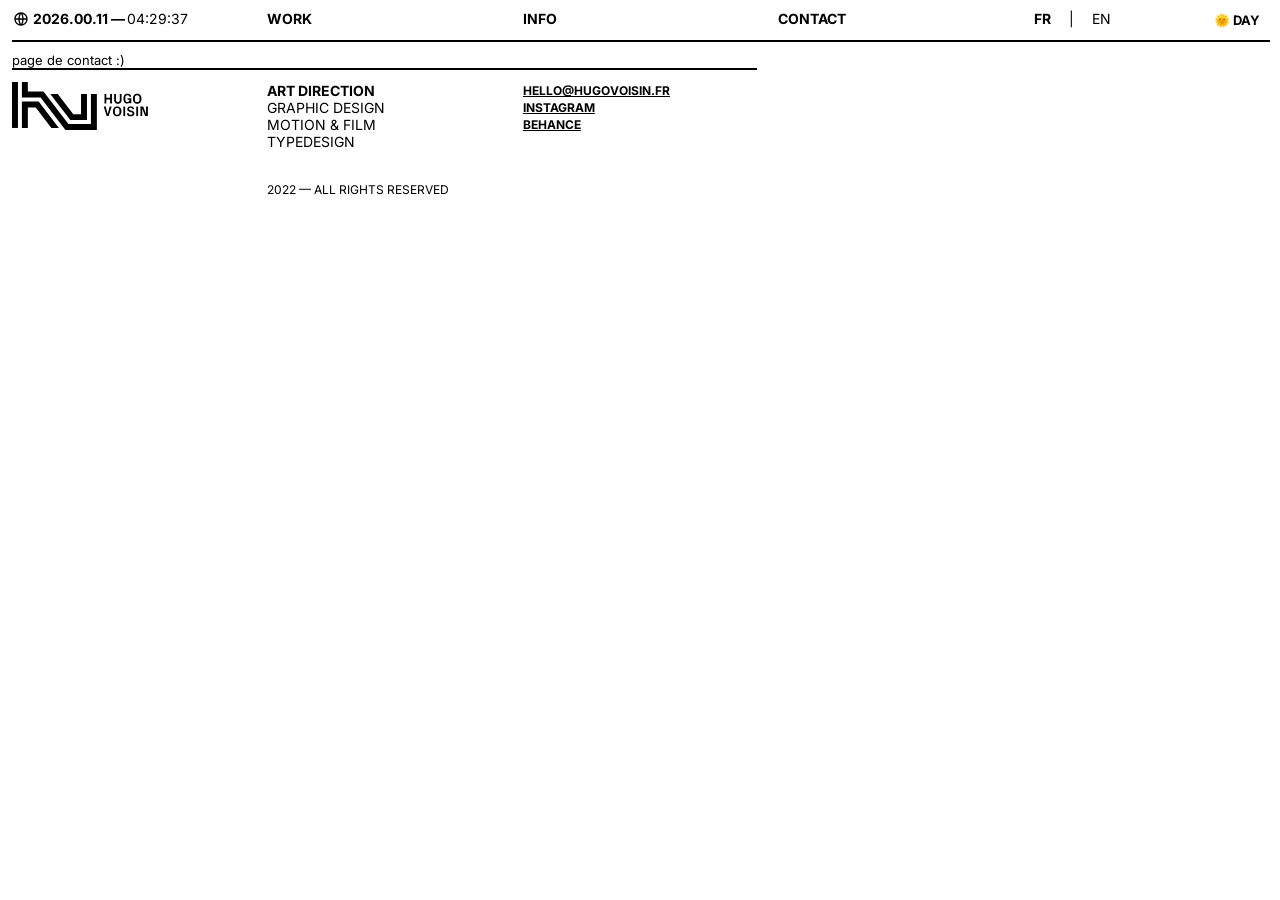
==== contact.html @ b1f233b9 "top" ====
<!DOCTYPE html>
<html>
  <head>
    <meta charset="utf-8">
    <title>Hugo Voisin</title>
    <link rel="stylesheet" href="./style.css">
    <link rel="icon" type="image/x-icon" href="/Users/Hugo/Documents/BRASSART/DG2 /W3 Banana design/favicon.ico"/>

    <script src="./js/sparkles.js"></script>
  </head>
  <body>
    <span id="theme-toggle" class="theme-toggle"></span>
    <div class="container_full">
      <!-- Nav Bar -->
      <div class="nav_grid_container_full">
        <div class="nav_clock_item">
          <div class="nav_clock_item" id="nav_clock_world"><a href="index_v3.html"><svg xmlns="http://www.w3.org/2000/svg" viewBox="0 0 24 24" width="16" height="16"><path fill="none" d="M0 0h24v24H0z"/><path d="M12 22C6.477 22 2 17.523 2 12S6.477 2 12 2s10 4.477 10 10-4.477 10-10 10zm-2.29-2.333A17.9 17.9 0 0 1 8.027 13H4.062a8.008 8.008 0 0 0 5.648 6.667zM10.03 13c.151 2.439.848 4.73 1.97 6.752A15.905 15.905 0 0 0 13.97 13h-3.94zm9.908 0h-3.965a17.9 17.9 0 0 1-1.683 6.667A8.008 8.008 0 0 0 19.938 13zM4.062 11h3.965A17.9 17.9 0 0 1 9.71 4.333 8.008 8.008 0 0 0 4.062 11zm5.969 0h3.938A15.905 15.905 0 0 0 12 4.248 15.905 15.905 0 0 0 10.03 11zm4.259-6.667A17.9 17.9 0 0 1 15.973 11h3.965a8.008 8.008 0 0 0-5.648-6.667z" fill="#fff000)"/></svg></a></div>
          <div id="nav_clock_date" class="nav_clock" onload="showDate()"></div>
          <div id="nav_clock_time" onload="showTime()"></div>
        </div>
        <div class="nav_item"><a href="index.html">Work</a></div>
        <div class="nav_item"><a href="info.html">Info</a></div>
        <div class="nav_item"><a href="contact.html">Contact</a></div>

        <div class="nav_last_item">
            <div class="language_selection">
            <p class="language_item_fr selected_nav">FR</p>
            <p class="language_item_l">|</p>
            <p class="language_item_en not_selected_nav">EN</p>
          </div>

        </div>
      </div>
      <hr class="separator">

      <!-- Menu -->
      <div class="menu_container">
        
          <p>page de contact :)</p>

      </div>

    <!-- footer -->
    <footer>
      <div class="footer_separator">
        <hr class="separator_bottom">
      </div>

      <div class="footer_container">
        <div class="col_1">
          <svg class="monogram" alt="Monogramme Hugo Voisin"  version="1.1" id="Calque_1" xmlns="http://www.w3.org/2000/svg" xmlns:xlink="http://www.w3.org/1999/xlink" x="0px" y="0px"
	 viewBox="0 0 346 121.2" style="enable-background:new 0 0 346 121.2;" xml:space="preserve">
<g>
	<rect x="0" y="0" width="15" height="116"/>
	<polygon points="25,49.2 25,116 40,116 40,64.2 59.9,64.2 99.5,116 118.4,116 67.3,49.2 	"/>
	<polygon points="189.3,96.2 189.3,30.1 174.3,30.1 174.3,81.2 154.7,81.2 115.6,30.1 96.7,30.1 147.3,96.2 	"/>
</g>
<polygon points="199.3,30.1 199.3,106.2 142.4,106.2 79.6,24.2 40,24.2 40,0 25,0 25,39.2 72.2,39.2 135,121.2 214.3,121.2 
	214.3,30.1 "/>
<g>
	<path d="M233.6,54.1v-24h4.6V40h9.6v-9.9h4.6v24h-4.6V43.9h-9.6v10.3H233.6z"/>
	<path d="M258,45.6V30.1h4.6v15.6c0,1.5,0.4,2.8,1.2,3.7c0.8,0.9,2,1.3,3.6,1.3c1.6,0,2.8-0.4,3.6-1.3c0.8-0.9,1.2-2.1,1.2-3.7V30.1
		h4.5v15.5c0,1.4-0.2,2.6-0.7,3.8s-1.1,2.1-1.9,2.9c-0.8,0.8-1.8,1.4-2.9,1.8c-1.1,0.4-2.5,0.6-3.9,0.6c-1.5,0-2.8-0.2-3.9-0.6
		c-1.1-0.4-2.1-1-2.9-1.8c-0.8-0.8-1.4-1.7-1.9-2.8C258.2,48.3,258,47,258,45.6z"/>
	<path d="M281.4,42.2c0-1.9,0.2-3.6,0.6-5.2c0.4-1.6,1.1-2.9,1.9-4c0.9-1.1,2-1.9,3.3-2.5c1.3-0.6,2.9-0.9,4.7-0.9
		c1.3,0,2.4,0.2,3.5,0.5s2,0.9,2.8,1.5c0.8,0.7,1.4,1.5,1.9,2.4c0.5,1,0.8,2,0.8,3.2h-4.6c-0.3-2.5-1.9-3.8-4.8-3.8
		c-1.5,0-2.8,0.4-3.8,1.3c-1,0.9-1.4,2.1-1.4,3.6v7.3c0,0.7,0.1,1.4,0.4,2c0.3,0.6,0.6,1.1,1.1,1.6c0.5,0.4,1,0.8,1.7,1
		c0.6,0.2,1.3,0.4,2.1,0.4c1.5,0,2.8-0.4,3.7-1.2c0.9-0.8,1.4-2,1.4-3.7v-1h-4.9v-3.9h9.5v13.1H297l-0.1-2.2
		c-1.2,1.8-3.1,2.7-5.8,2.7c-1.6,0-3-0.3-4.3-0.9c-1.2-0.6-2.2-1.5-3.1-2.6c-0.8-1.1-1.4-2.4-1.8-3.9
		C281.6,45.7,281.4,44,281.4,42.2z"/>
	<path d="M305.5,42.2c0-4.1,0.9-7.2,2.8-9.3c1.9-2.1,4.5-3.2,7.9-3.2c3.4,0,6,1.1,7.9,3.2s2.8,5.2,2.8,9.3c0,4.1-0.9,7.2-2.8,9.3
		c-1.9,2.1-4.5,3.2-7.9,3.2c-3.4,0-6-1.1-7.9-3.2C306.4,49.4,305.5,46.3,305.5,42.2z M310.4,45.9c0,0.8,0.2,1.5,0.5,2.1
		c0.3,0.6,0.7,1.1,1.2,1.6c0.5,0.4,1.1,0.7,1.8,0.9c0.7,0.2,1.4,0.3,2.2,0.3s1.6-0.1,2.2-0.3c0.7-0.2,1.3-0.5,1.8-0.9
		c0.5-0.4,0.9-0.9,1.2-1.6s0.5-1.3,0.5-2.1v-7.4c0-0.8-0.2-1.5-0.5-2.1c-0.3-0.6-0.7-1.1-1.2-1.6c-0.5-0.4-1.1-0.7-1.8-1
		c-0.7-0.2-1.4-0.3-2.2-0.3s-1.6,0.1-2.2,0.3c-0.7,0.2-1.3,0.5-1.8,1c-0.5,0.4-0.9,0.9-1.2,1.6c-0.3,0.6-0.5,1.3-0.5,2.1V45.9z"/>
</g>
<path d="M231.6,62.1h4.9l5.1,18.7h0.1l5-18.7h5l-7.6,24h-5.1L231.6,62.1z"/>
<path d="M254.9,74.1c0-4.1,0.9-7.2,2.8-9.3c1.9-2.1,4.5-3.2,7.9-3.2c3.4,0,6,1.1,7.9,3.2c1.9,2.1,2.8,5.2,2.8,9.3
	c0,4.1-0.9,7.2-2.8,9.3s-4.5,3.2-7.9,3.2c-3.4,0-6-1.1-7.9-3.2C255.8,81.3,254.9,78.2,254.9,74.1z M259.8,77.8
	c0,0.8,0.2,1.5,0.5,2.1c0.3,0.6,0.7,1.1,1.2,1.6c0.5,0.4,1.1,0.7,1.8,0.9c0.7,0.2,1.4,0.3,2.2,0.3c0.8,0,1.6-0.1,2.2-0.3
	c0.7-0.2,1.3-0.5,1.8-0.9c0.5-0.4,0.9-0.9,1.2-1.6c0.3-0.6,0.5-1.3,0.5-2.1v-7.4c0-0.8-0.2-1.5-0.5-2.1c-0.3-0.6-0.7-1.1-1.2-1.6
	c-0.5-0.4-1.1-0.7-1.8-1c-0.7-0.2-1.4-0.3-2.2-0.3c-0.8,0-1.6,0.1-2.2,0.3c-0.7,0.2-1.3,0.5-1.8,1c-0.5,0.4-0.9,0.9-1.2,1.6
	c-0.3,0.6-0.5,1.3-0.5,2.1V77.8z"/>
<path d="M281.2,86.1v-24h4.6v24H281.2z"/>
<path d="M290.2,78.9h4.6c0.2,1.4,0.7,2.4,1.6,3c0.9,0.6,2.1,0.9,3.5,0.9c1.3,0,2.5-0.3,3.4-0.8c0.9-0.6,1.4-1.4,1.4-2.4
	c0-0.9-0.3-1.5-0.8-2c-0.5-0.5-1.3-0.9-2.4-1.2l-4.7-1.2c-2-0.5-3.4-1.4-4.4-2.5c-1-1.2-1.4-2.6-1.4-4.4c0-1,0.2-1.9,0.6-2.7
	c0.4-0.8,1-1.5,1.7-2.1s1.7-1,2.7-1.4c1.1-0.3,2.3-0.5,3.6-0.5c1.2,0,2.4,0.1,3.4,0.4c1.1,0.3,2,0.7,2.7,1.3
	c0.8,0.6,1.4,1.3,1.9,2.3c0.5,0.9,0.8,2,0.9,3.2h-4.6c-0.1-0.7-0.2-1.2-0.5-1.7c-0.3-0.4-0.6-0.8-1-1.1c-0.4-0.3-0.9-0.5-1.4-0.6
	c-0.5-0.1-1-0.2-1.6-0.2c-1.3,0-2.3,0.3-3,0.8c-0.7,0.5-1.1,1.2-1.1,2.1c0,0.9,0.3,1.6,0.9,2.1c0.6,0.5,1.4,0.9,2.6,1.2l4.1,1.1
	c2,0.5,3.6,1.4,4.6,2.5c1,1.1,1.6,2.6,1.6,4.6c0,1.1-0.2,2.1-0.7,3c-0.4,0.9-1.1,1.6-1.9,2.2c-0.8,0.6-1.8,1.1-2.9,1.4
	c-1.1,0.3-2.4,0.5-3.8,0.5c-1.3,0-2.6-0.1-3.7-0.4c-1.1-0.3-2.1-0.7-3-1.3c-0.9-0.6-1.6-1.4-2.1-2.4
	C290.6,81.5,290.3,80.3,290.2,78.9z"/>
<path d="M313.8,86.1v-24h4.6v24H313.8z"/>
<path d="M324.4,86.1v-24h6.8l7.2,18.3h0.1V62.1h4.6v24h-6.9L329,67.8h-0.1v18.3H324.4z"/>
          </svg>
        </div>
        <div class="col_2">
          <div class="comptence">
            <h2>Art Direction</h2>
            <p>Graphic design</p>
            <p>Motion & Film</p>
            <p>TypeDesign</p>
          </div>
          <div class="legal">
            <p>2022 — All rights reserved</p>
          </div>

        </div>

        <div class="col_3 contact">
          <a href="mailto:hello@hugovoisin.fr"><p>hello@hugovoisin.fr</p></a>
          <a href="https://www.instagram.com/hugo.fontface"><p>instagram</p></a>
          <a href="https://www.behance.com/hugovoisin"><p>behance</p></a>
          <!-- other links -->
          <!-- 
            <a href=""><p>Linkdin</p></a>
            <a href=""><p>Dribble</p></a>
          -->
        </div>
      </div>
    </footer>

    </div>
    <script type="text/javascript">
      function showTime(){
      var date = new Date();
      var h = date.getHours(); // 0 - 23
      var m = date.getMinutes(); // 0 - 59
      var s = date.getSeconds(); // 0 - 5

      h = (h < 10) ? "0" + h : h;
      m = (m < 10) ? "0" + m : m;
      s = (s < 10) ? "0" + s : s;
      
      var time = h + ":" + m + ":" + s ;
      document.getElementById("nav_clock_time").innerText = time;
      document.getElementById("nav_clock_time").textContent = time;
      
      setTimeout(showTime, 1000);
      
    }

    showTime();

    function showDate(){
      var date = new Date();
      var y = date.getFullYear(); // 2022 - XXXX
      var mth = date.getMonth(); // 1 - 12
      var d = date.getDay(); // 1 - 31

      mth = (mth < 10) ? "0" + mth : mth;
      d = (d < 10) ? "0" + d : d;
      
      var time = y + "." + d + "." + mth + " — ";
      document.getElementById("nav_clock_date").innerText = time;
      document.getElementById("nav_clock_date").textContent = time;
      
      setTimeout(showDate, 1000);
      
    }

    showDate();
    </script>

    <script type="text/javascript">
    function toggleTheme() {
      const htmlTag = document.getElementsByTagName('html')[0]
      if (htmlTag.hasAttribute('data-theme')) {
        htmlTag.removeAttribute('data-theme')
        return
      }

      htmlTag.setAttribute('data-theme', 'dark')
    }

    document
      .getElementById('theme-toggle')
      .addEventListener('click', toggleTheme)
    </script>

  </body>
</html>
---- style.css ----
@import url('https://fonts.googleapis.com/css2?family=Inter:wght@400;700&display=swap');

@keyframes slideInFromLeft {
  0% {
    transform: translateX(-200%);
    filter: blur(3px);
  }
  100% {
    transform: translateX(0);
    filter: blur(0);
  }
}

:root {
  --background-color: #fff;
  --text-color: #000;
  --color-hover: #ff0000;
  --placeholder: #C4C4C4;
  --global-theme-toggle-content: '🌞 DAY';
  --column_gap: 1.667vw;
}

html[data-theme='dark'] {
  --background-color: #000;
  --text-color: #fff;
  --color-hover: #ff0000;
  --placeholder: #333333;
  --global-theme-toggle-content: '🌝 NIGHT';
}

html {
  font-family: 'Inter', sans-serif;
  font-weight: normal;
  font-size : small;
  box-sizing: border-box;
  color: var(--text-color);
  background: var(--background-color);
  /* transition: 3s ease, color 1s ease; */
}

body,ul,p,h1,h2,h3,h4,h5,em,li,a, hr, footer {
  margin: 0;
  padding: 0;
  list-style: none;
  font-size: inherit;
  text-decoration: none;
  color: inherit;
}

.container_full {
  margin: 0 12px 0 12px;
}

.nav_grid_container_full {
  display: grid;
  grid-template-columns: repeat(5, 1fr);
  margin: 10px 0 10px 0;
  text-transform: uppercase;
  font-size: 14px;
  column-gap: var(--column_gap);
}

.nav_item {
  font-weight: bold;
}

.nav_item a:hover {
  font-style: italic;
  color: var(--color-hover);
  cursor: pointer;
}


.nav_last_item {
  width: 6vw;
}

.language_selection {
  display: flex;
  justify-content: space-between;
}

.language_item_fr {
  flex: auto;
}

.language_iteml {
  flex: auto;
  text-align: center;
}

.language_item_en {
  flex: auto;
  text-align: end;
}

.selected_nav {
  font-weight: bold;
}

.not_selected_nav {
  font-weight: normal;
}

.separator {
width: 100%;
border: 1px solid var(--text-color);
}

.menu_container {
  flex: auto;
  flex-direction: row;
  margin-top: 10px;
}

.menu_element {
  display: flex;
  text-transform: uppercase;
  animation: 3s cubic-bezier(0.075, 0.82, 0.165, 1) 0s 1 slideInFromLeft;
}

.row_menu {
  margin-bottom: 12px;
  display: grid;
  grid-template-columns: repeat(10, 1fr);
  color: var(--text-color);
  column-gap: var(--column_gap);
}

.menu_element h1 {
  font-family: 'Times New Roman', Times, serif;
  font-style: italic;
  font-weight: normal;
  font-size: 4vw;
  line-height: 3vw;
  margin-right: 0.5vw;
}

.menu_element:hover {
  color: var(--color-hover);
}

.menu_element p {
  font-size: 0.9vw;
  line-height: 0.9vw;
  font-weight: normal;
}

.menu_title_item{
  flex: none;
}

.menu_img { 
  width: 7vw ;
  height: 9.8vw;
  background-color: var(--placeholder);
  margin-right: 1.2vw;
  box-sizing: border-box;
  background-size: 15vw;
  background-position: right;
  transition: width 0.8s ease;
  flex: none;
}

.menu_img:hover{
  width: 15vw;
  transition:width 1s ease;
}

/* GRID BACKGROUND */
.el_1 .menu_img {
  background-image: url(./img/jaguar_cover.png);
}

.el_2 .menu_img {
  background-image: url(./img/era_cover.png);
  background-position: 77%;
}

.el_3 .menu_img {
  background-image: url(./img/maya_cover.png);
}

.el_4 .menu_img {
  background-image: url(./img/poster_typo_cover.png);
  background-position: 65%;
  background-size: 18vw;
  transition: width 1s ease, background-position 1s ease;
}

.el_4 .menu_img:hover {
  width: 12vw;
  background-position: 50%;
  transition: width 1s ease, background-position 1s ease;
}

.el_5 .menu_img {
  background-image: url(./img/made_cover.png);
}

.el_6 .menu_img {
  background-image: url(./img/capessor_cover.png);
  background-position: 90%;
}

.el_7 .menu_img {
  background-image: url(./img/quechua_cover.png);
  background-position: 70%;
}

.el_8 .menu_img {
  background-image: url(./img/logofolio_cover.png);
  background-position: 80%;
}

/* GRID SIZING */
.el_1 {
  grid-column: 1 / 3;
}

.el_2 {
  grid-column: 5 / 7;
}

.el_3 {
  grid-column: 3 / 5;
}

.el_4 {
  grid-column: 8 / 10;
}

.el_5 {
  grid-column: 2 / 4;
}

.el_6 {
  grid-column: 6 / 9;
}

.el_7 {
  grid-column: 1 / 4;
}

.el_8 {
  grid-column: 7 / 10;
}

.footer_separator{
  text-transform: uppercase;
  grid-template-columns: repeat(5, 1fr);
  column-gap: var(--column_gap);
  display: grid;
}

.footer_container .separator{
  margin-top: 12px;
}

.separator_bottom {
  grid-column: 1/4;
  border: 1px solid var(--text-color);
}

.col_1 {
  grid-column: 1 / 1;
}

.col_2 {
  grid-column: 2/2;
}

.footer_container{
  margin-top: 12px;
  display: grid;
  grid-template-columns: repeat(5, 1fr);
  grid-template-rows: 10vw;
  text-transform: uppercase;
  font-size: 14px;
  column-gap: var(--column_gap);
}

.legal {
  margin-top: 32px;
  font-size: 12px;
}

.contact a {
  font-size: 12px;
  color: var(--text-color);
  line-height: 17px;
  font-weight: bold;
  text-decoration: underline;
}

.contact a:hover {
  color: var(--color-hover);
  font-style: italic;
}

.monogram {
  height: 48px;
  fill: var(--text-color);
}

#nav_clock_date {
  font-weight: bold;
}

.nav_clock_item {
  display: flex;
}

#nav_clock_world{
  width: 19.5px;
  padding: 1px 0 0 1px;
}

#nav_clock_world:hover{
  fill: var(--color-hover);
}

.theme-toggle {
  position: fixed;
  right: 10px;
  top: 2px;
  background: var(--global-theme-toggle-bg);
  padding: 10px;
  border-radius: 5px;
  font-weight: 700;
  cursor: pointer;
}

.theme-toggle::after {
  content: var(--global-theme-toggle-content);
}

#nav_clock_date {
  margin-right: 2px;
}

.hero_img { 
  grid-column: 1 / 8;
  grid-row: 1/4;
  background-color: var(--placeholder);
  box-sizing: border-box;
  background-size: 15vw;
  background-position: right;
  transition: width 0.8s ease;
  background-image: url(./img/jaguar_cover.png);
  background-repeat: no-repeat;
  background-size: cover;
  background-position: center;
}

.article_container {
  flex: auto;
  flex-direction: row;
  margin-top: 10px;
}

.article_title_element{
  grid-column: 7 / 9;
  grid-row-start: 2;
  display: flex;
}

.grid_article{
  display: grid;
  grid-template-columns: repeat(10, 1fr);
  gap: var(--column_gap);
  grid-template-rows: repeat(21, 12vw);
}

.article_title {
  font-family: 'Times New Roman', Times, serif;
  font-style: italic;
  font-weight: normal;
  font-size: 4vw;
  text-transform: uppercase;
  line-height: 3vw;
  margin-right: 0.5vw;
}

.article_info{
  font-size: 0.9vw;
  line-height: 0.9vw;
  font-weight: normal;
  text-transform: uppercase;
}

.article_intro{
  grid-column: 8 / 11;
  grid-row: 2 / 3;
  margin-top: 4vw;
}

.article_text{
  text-transform: uppercase;
  font-size: 0.8vw;
}

.article_text_1{
  grid-column: 3 / 5;
  grid-row: 6 / 6;
}

.article_text_2{
  grid-column: 5 / 7;
  grid-row: 6 / 6;
}

.article_text_3{
  grid-column: 9 / 11;
  grid-row: 8 / 9;
}

.article_text_4{
  grid-column: 5 / 8;
  grid-row: 10 / 12;
}

.article_text_5{
  grid-column: 3 / 6;
  grid-row: 13 / 14;
}

.article_text_6{
  grid-column: 3 / 6;
  grid-row: 14 / 15;
}

.article_text_7{
  grid-column: 7 / 10;
  grid-row: 19 / 20;
}

.article_img{
  background-color: var(--placeholder);
  box-sizing: border-box;
  transition: width 0.8s ease
}

.article_img_1{
  grid-column: 4 / 9;
  grid-row: 4 / 6;
  background-image: url(./img/jaguar_logo.svg);
  background-position: center center;
  background-size: 130%;
}

.article_img_2{
  grid-column: 1 / 6;
  grid-row: 7 / 10;
  background-image: url(./img/jaguar_decomposition.svg);
  background-position: center ;
  background-size: 120%;
}

.article_img_3{
  grid-column: 7 / 9;
  grid-row: 8 / 10;
  background-image: url(./img/jaguar_construction.svg);
  background-position: center ;
  background-size: cover;
}

.article_img_4{
  grid-column: 2 / 5;
  grid-row: 10 / 13;
}

.article_img_4_rect{
  height: 25%;
  text-align: end;
}

.article_img_4_rect>p{
  padding: 1vw;
  color: white;
  font-size: 1vw;
  font-weight: 500;
}

.regular{
  font-weight: 300;
  font-size: 0.7vw;
}

.article_img_5{
  grid-column: 6 / 10;
  grid-row: 13 / 14;
  background-image: url(./img/jaguar_font_1.svg);
  background-color: white;
}
.article_img_6{
  grid-column: 6 / 10;
  grid-row: 14 / 15;
  background-image: url(./img/jaguar_font_2.svg);
  background-color: white;
}
.article_img_8{
  grid-column: 5 / 10;
  grid-row: 15 / 19;
  background-image: url(./img/jaguar_visuel.png);
  background-position: 20%;
  background-size: cover;
}
.article_img_7{
  grid-column: 2 / 4;
  grid-row: 17 / 19;
  background-image: url(./img/jaguar_visuel_2.png);
  background-position: center;
  background-size: cover;
}
.article_img_9{
  grid-column: 3 / 7;
  grid-row: 19 / 21;
  background-color: var(--background-color);
}

.info_project{
  grid-column: 1 / 5;
  grid-row: 21;
}

.credit_element{
  display: grid;
  grid-template-columns: repeat(4, 1fr);
  column-gap: var(--column_gap);
  margin: 0.5vw 0 0.5vw;
}

.credit_element_legende{
  text-align: end;
  font-size: 0.5vw;
  align-self: flex-end;
  font-weight: bold;
}

.credit_element_input{
  grid-column: 2/5;
}

.credit_project{
  margin-top: 1vw;
  text-transform: uppercase;
}
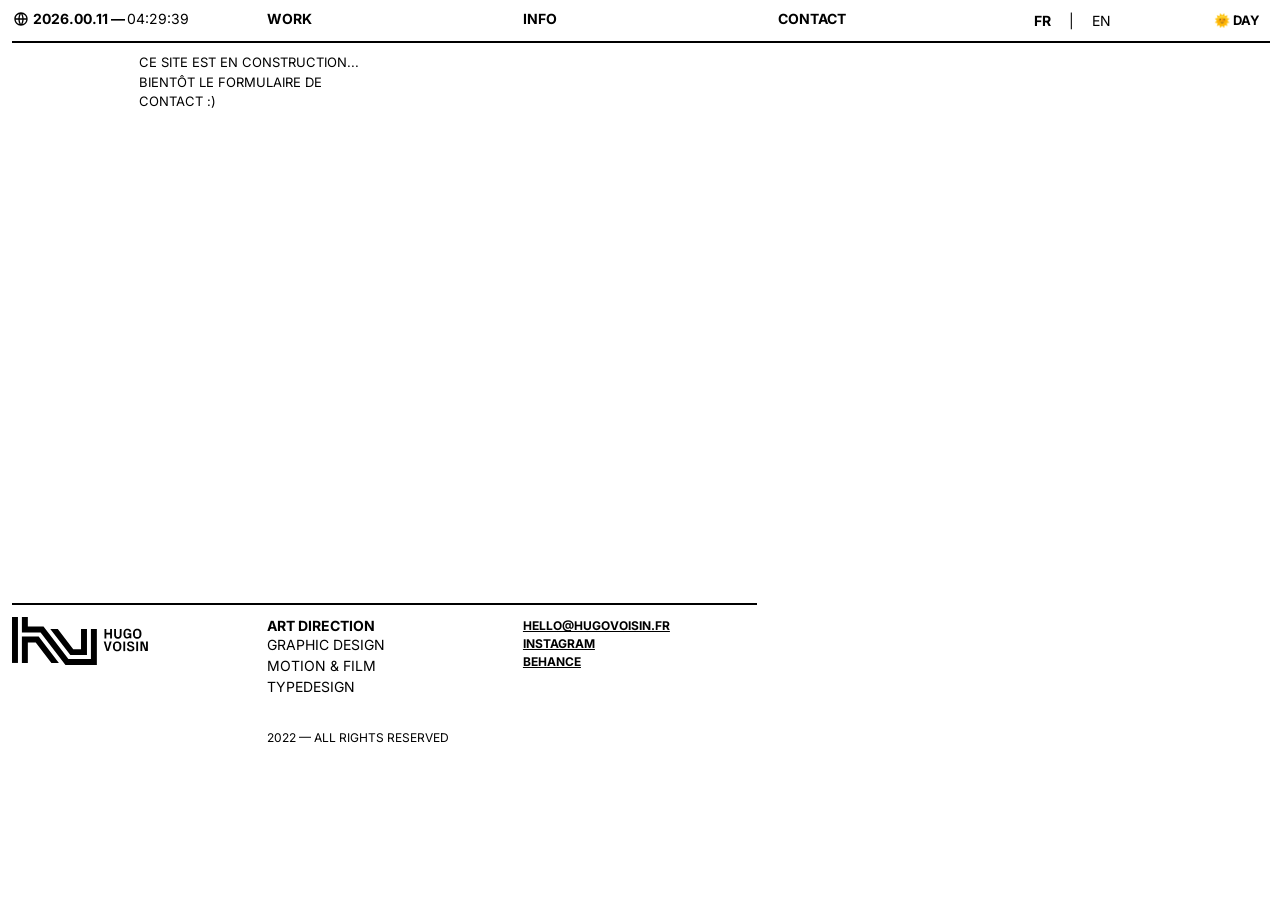
==== commit 1157f188: "update 8fev" ====
--- a/contact.html
+++ b/contact.html
@@ -36,8 +36,13 @@
       <!-- Menu -->
       <div class="menu_container">
         
-          <p>page de contact :)</p>
+          <div class="grid_info">
 
+            <div id="contact_1">
+              <p>Ce site est en construction...</p>
+              <p>Bientôt le formulaire de contact :)</p>
+            </div>
+          </div>
       </div>
 
     <!-- footer -->
--- a/style.css
+++ b/style.css
@@ -45,6 +45,10 @@
   font-size: inherit;
   text-decoration: none;
   color: inherit;
+}
+
+p{
+  line-height: 1.5;
 }
 
 .container_full {
@@ -401,12 +405,12 @@
 }
 
 .article_text_1{
-  grid-column: 3 / 5;
+  grid-column: 4 / 6;
   grid-row: 6 / 6;
 }
 
 .article_text_2{
-  grid-column: 5 / 7;
+  grid-column: 6 / 8;
   grid-row: 6 / 6;
 }
 
@@ -520,13 +524,14 @@
 }
 
 .info_project{
-  grid-column: 1 / 5;
+  grid-column: 1 / 7;
   grid-row: 21;
+  grid-gap: var(--column_gap);
 }
 
 .credit_element{
   display: grid;
-  grid-template-columns: repeat(4, 1fr);
+  grid-template-columns: repeat(6, 1fr);
   column-gap: var(--column_gap);
   margin: 0.5vw 0 0.5vw;
 }
@@ -539,10 +544,73 @@
 }
 
 .credit_element_input{
-  grid-column: 2/5;
+  grid-column: 2/6;
 }
 
 .credit_project{
   margin-top: 1vw;
   text-transform: uppercase;
+}
+
+.info_img { 
+  width: 7vw ;
+  height: 9.8vw;
+  background-color: var(--placeholder);
+  margin-right: 1.2vw;
+  box-sizing: border-box;
+  background-size: 15vw;
+  background-position: right;
+  flex: none;
+}
+
+.info_element {
+  display: flex;
+  text-transform: uppercase;
+  grid-column: 1/4;
+}
+
+.info_element h1 {
+  font-family: 'Times New Roman', Times, serif;
+  font-style: italic;
+  font-weight: normal;
+  font-size: 4vw;
+  line-height: 3vw;
+  margin-right: 0.5vw;
+}
+
+.grid_info{
+  display: grid;
+  grid-template-columns: repeat(10, 1fr);
+  gap: 12px;
+  grid-template-rows: repeat(4, 9.8vw);
+  margin-bottom: 12px;
+}
+
+#info_1 {
+  grid-column: 1/4;
+}
+
+#info_2 {
+  grid-column: 2/6;
+  grid-row: 2;
+  text-transform: uppercase;
+}
+ #info_2 p {
+   margin-bottom: 12px;
+ }
+
+ #info_2 p a {
+  margin-bottom: 12px;
+  font-weight: bold;
+}
+
+#info_2 p a:hover {
+  margin-bottom: 12px;
+  font-weight: bold;
+  color: var(--color-hover);
+}
+
+#contact_1{
+  grid-column: 2/4;
+  text-transform: uppercase;
 }
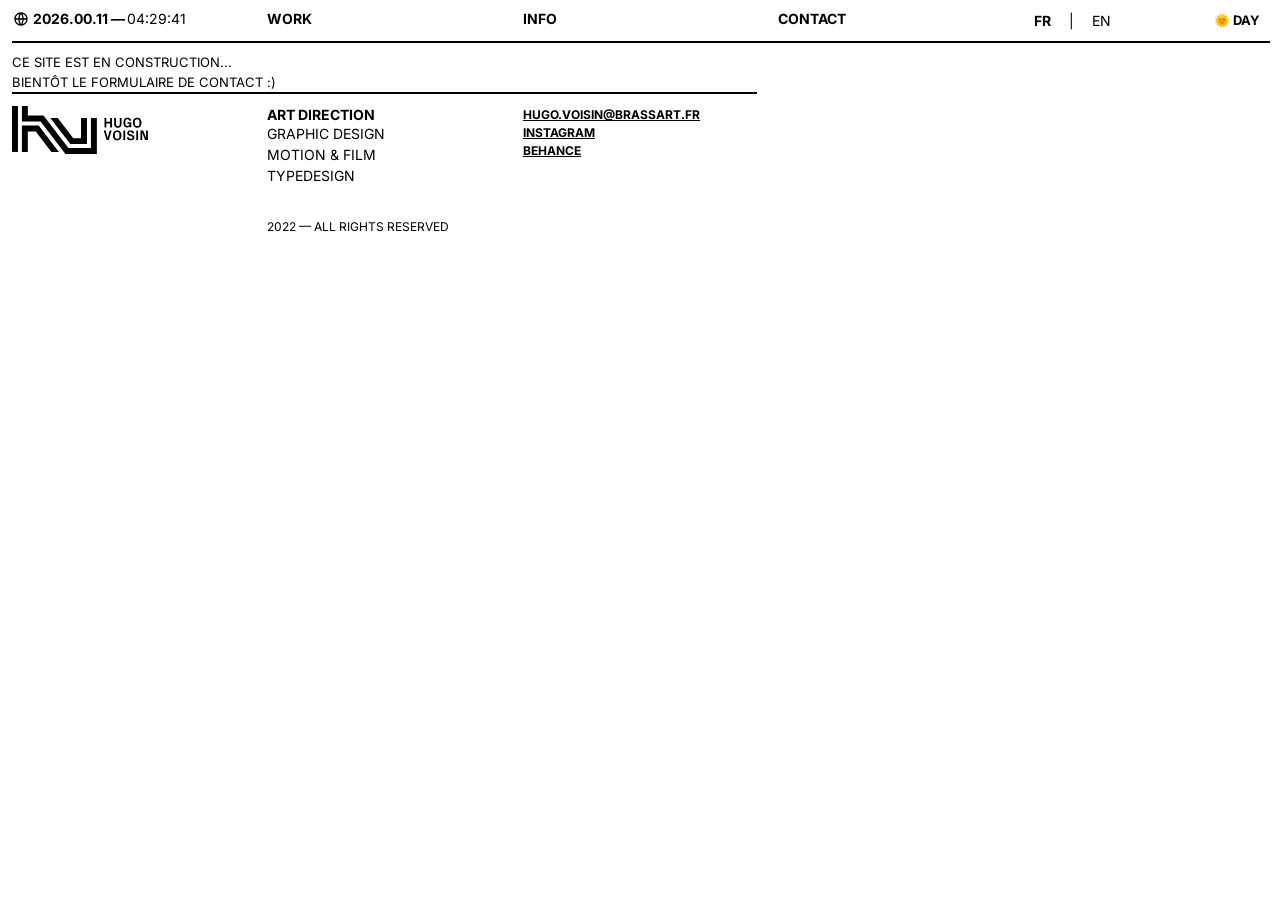
==== commit 1c054a89: "" ====
--- a/contact.html
+++ b/contact.html
@@ -14,7 +14,7 @@
       <!-- Nav Bar -->
       <div class="nav_grid_container_full">
         <div class="nav_clock_item">
-          <div class="nav_clock_item" id="nav_clock_world"><a href="index_v3.html"><svg xmlns="http://www.w3.org/2000/svg" viewBox="0 0 24 24" width="16" height="16"><path fill="none" d="M0 0h24v24H0z"/><path d="M12 22C6.477 22 2 17.523 2 12S6.477 2 12 2s10 4.477 10 10-4.477 10-10 10zm-2.29-2.333A17.9 17.9 0 0 1 8.027 13H4.062a8.008 8.008 0 0 0 5.648 6.667zM10.03 13c.151 2.439.848 4.73 1.97 6.752A15.905 15.905 0 0 0 13.97 13h-3.94zm9.908 0h-3.965a17.9 17.9 0 0 1-1.683 6.667A8.008 8.008 0 0 0 19.938 13zM4.062 11h3.965A17.9 17.9 0 0 1 9.71 4.333 8.008 8.008 0 0 0 4.062 11zm5.969 0h3.938A15.905 15.905 0 0 0 12 4.248 15.905 15.905 0 0 0 10.03 11zm4.259-6.667A17.9 17.9 0 0 1 15.973 11h3.965a8.008 8.008 0 0 0-5.648-6.667z" fill="#fff000)"/></svg></a></div>
+          <div class="nav_clock_item" id="nav_clock_world"><a href="index.html"><svg xmlns="http://www.w3.org/2000/svg" viewBox="0 0 24 24" width="16" height="16"><path fill="none" d="M0 0h24v24H0z"/><path d="M12 22C6.477 22 2 17.523 2 12S6.477 2 12 2s10 4.477 10 10-4.477 10-10 10zm-2.29-2.333A17.9 17.9 0 0 1 8.027 13H4.062a8.008 8.008 0 0 0 5.648 6.667zM10.03 13c.151 2.439.848 4.73 1.97 6.752A15.905 15.905 0 0 0 13.97 13h-3.94zm9.908 0h-3.965a17.9 17.9 0 0 1-1.683 6.667A8.008 8.008 0 0 0 19.938 13zM4.062 11h3.965A17.9 17.9 0 0 1 9.71 4.333 8.008 8.008 0 0 0 4.062 11zm5.969 0h3.938A15.905 15.905 0 0 0 12 4.248 15.905 15.905 0 0 0 10.03 11zm4.259-6.667A17.9 17.9 0 0 1 15.973 11h3.965a8.008 8.008 0 0 0-5.648-6.667z" fill="#fff000)"/></svg></a></div>
           <div id="nav_clock_date" class="nav_clock" onload="showDate()"></div>
           <div id="nav_clock_time" onload="showTime()"></div>
         </div>
@@ -45,85 +45,85 @@
           </div>
       </div>
 
-    <!-- footer -->
-    <footer>
-      <div class="footer_separator">
-        <hr class="separator_bottom">
-      </div>
+<!-- footer -->
+<footer>
+  <div class="footer_separator">
+    <hr class="separator_bottom">
+  </div>
 
-      <div class="footer_container">
-        <div class="col_1">
-          <svg class="monogram" alt="Monogramme Hugo Voisin"  version="1.1" id="Calque_1" xmlns="http://www.w3.org/2000/svg" xmlns:xlink="http://www.w3.org/1999/xlink" x="0px" y="0px"
-	 viewBox="0 0 346 121.2" style="enable-background:new 0 0 346 121.2;" xml:space="preserve">
+  <div class="footer_container">
+    <div class="col_1">
+      <svg class="monogram" alt="Monogramme Hugo Voisin"  version="1.1" id="Calque_1" xmlns="http://www.w3.org/2000/svg" xmlns:xlink="http://www.w3.org/1999/xlink" x="0px" y="0px"
+viewBox="0 0 346 121.2" style="enable-background:new 0 0 346 121.2;" xml:space="preserve">
 <g>
-	<rect x="0" y="0" width="15" height="116"/>
-	<polygon points="25,49.2 25,116 40,116 40,64.2 59.9,64.2 99.5,116 118.4,116 67.3,49.2 	"/>
-	<polygon points="189.3,96.2 189.3,30.1 174.3,30.1 174.3,81.2 154.7,81.2 115.6,30.1 96.7,30.1 147.3,96.2 	"/>
+<rect x="0" y="0" width="15" height="116"/>
+<polygon points="25,49.2 25,116 40,116 40,64.2 59.9,64.2 99.5,116 118.4,116 67.3,49.2 	"/>
+<polygon points="189.3,96.2 189.3,30.1 174.3,30.1 174.3,81.2 154.7,81.2 115.6,30.1 96.7,30.1 147.3,96.2 	"/>
 </g>
 <polygon points="199.3,30.1 199.3,106.2 142.4,106.2 79.6,24.2 40,24.2 40,0 25,0 25,39.2 72.2,39.2 135,121.2 214.3,121.2 
-	214.3,30.1 "/>
+214.3,30.1 "/>
 <g>
-	<path d="M233.6,54.1v-24h4.6V40h9.6v-9.9h4.6v24h-4.6V43.9h-9.6v10.3H233.6z"/>
-	<path d="M258,45.6V30.1h4.6v15.6c0,1.5,0.4,2.8,1.2,3.7c0.8,0.9,2,1.3,3.6,1.3c1.6,0,2.8-0.4,3.6-1.3c0.8-0.9,1.2-2.1,1.2-3.7V30.1
-		h4.5v15.5c0,1.4-0.2,2.6-0.7,3.8s-1.1,2.1-1.9,2.9c-0.8,0.8-1.8,1.4-2.9,1.8c-1.1,0.4-2.5,0.6-3.9,0.6c-1.5,0-2.8-0.2-3.9-0.6
-		c-1.1-0.4-2.1-1-2.9-1.8c-0.8-0.8-1.4-1.7-1.9-2.8C258.2,48.3,258,47,258,45.6z"/>
-	<path d="M281.4,42.2c0-1.9,0.2-3.6,0.6-5.2c0.4-1.6,1.1-2.9,1.9-4c0.9-1.1,2-1.9,3.3-2.5c1.3-0.6,2.9-0.9,4.7-0.9
-		c1.3,0,2.4,0.2,3.5,0.5s2,0.9,2.8,1.5c0.8,0.7,1.4,1.5,1.9,2.4c0.5,1,0.8,2,0.8,3.2h-4.6c-0.3-2.5-1.9-3.8-4.8-3.8
-		c-1.5,0-2.8,0.4-3.8,1.3c-1,0.9-1.4,2.1-1.4,3.6v7.3c0,0.7,0.1,1.4,0.4,2c0.3,0.6,0.6,1.1,1.1,1.6c0.5,0.4,1,0.8,1.7,1
-		c0.6,0.2,1.3,0.4,2.1,0.4c1.5,0,2.8-0.4,3.7-1.2c0.9-0.8,1.4-2,1.4-3.7v-1h-4.9v-3.9h9.5v13.1H297l-0.1-2.2
-		c-1.2,1.8-3.1,2.7-5.8,2.7c-1.6,0-3-0.3-4.3-0.9c-1.2-0.6-2.2-1.5-3.1-2.6c-0.8-1.1-1.4-2.4-1.8-3.9
-		C281.6,45.7,281.4,44,281.4,42.2z"/>
-	<path d="M305.5,42.2c0-4.1,0.9-7.2,2.8-9.3c1.9-2.1,4.5-3.2,7.9-3.2c3.4,0,6,1.1,7.9,3.2s2.8,5.2,2.8,9.3c0,4.1-0.9,7.2-2.8,9.3
-		c-1.9,2.1-4.5,3.2-7.9,3.2c-3.4,0-6-1.1-7.9-3.2C306.4,49.4,305.5,46.3,305.5,42.2z M310.4,45.9c0,0.8,0.2,1.5,0.5,2.1
-		c0.3,0.6,0.7,1.1,1.2,1.6c0.5,0.4,1.1,0.7,1.8,0.9c0.7,0.2,1.4,0.3,2.2,0.3s1.6-0.1,2.2-0.3c0.7-0.2,1.3-0.5,1.8-0.9
-		c0.5-0.4,0.9-0.9,1.2-1.6s0.5-1.3,0.5-2.1v-7.4c0-0.8-0.2-1.5-0.5-2.1c-0.3-0.6-0.7-1.1-1.2-1.6c-0.5-0.4-1.1-0.7-1.8-1
-		c-0.7-0.2-1.4-0.3-2.2-0.3s-1.6,0.1-2.2,0.3c-0.7,0.2-1.3,0.5-1.8,1c-0.5,0.4-0.9,0.9-1.2,1.6c-0.3,0.6-0.5,1.3-0.5,2.1V45.9z"/>
+<path d="M233.6,54.1v-24h4.6V40h9.6v-9.9h4.6v24h-4.6V43.9h-9.6v10.3H233.6z"/>
+<path d="M258,45.6V30.1h4.6v15.6c0,1.5,0.4,2.8,1.2,3.7c0.8,0.9,2,1.3,3.6,1.3c1.6,0,2.8-0.4,3.6-1.3c0.8-0.9,1.2-2.1,1.2-3.7V30.1
+h4.5v15.5c0,1.4-0.2,2.6-0.7,3.8s-1.1,2.1-1.9,2.9c-0.8,0.8-1.8,1.4-2.9,1.8c-1.1,0.4-2.5,0.6-3.9,0.6c-1.5,0-2.8-0.2-3.9-0.6
+c-1.1-0.4-2.1-1-2.9-1.8c-0.8-0.8-1.4-1.7-1.9-2.8C258.2,48.3,258,47,258,45.6z"/>
+<path d="M281.4,42.2c0-1.9,0.2-3.6,0.6-5.2c0.4-1.6,1.1-2.9,1.9-4c0.9-1.1,2-1.9,3.3-2.5c1.3-0.6,2.9-0.9,4.7-0.9
+c1.3,0,2.4,0.2,3.5,0.5s2,0.9,2.8,1.5c0.8,0.7,1.4,1.5,1.9,2.4c0.5,1,0.8,2,0.8,3.2h-4.6c-0.3-2.5-1.9-3.8-4.8-3.8
+c-1.5,0-2.8,0.4-3.8,1.3c-1,0.9-1.4,2.1-1.4,3.6v7.3c0,0.7,0.1,1.4,0.4,2c0.3,0.6,0.6,1.1,1.1,1.6c0.5,0.4,1,0.8,1.7,1
+c0.6,0.2,1.3,0.4,2.1,0.4c1.5,0,2.8-0.4,3.7-1.2c0.9-0.8,1.4-2,1.4-3.7v-1h-4.9v-3.9h9.5v13.1H297l-0.1-2.2
+c-1.2,1.8-3.1,2.7-5.8,2.7c-1.6,0-3-0.3-4.3-0.9c-1.2-0.6-2.2-1.5-3.1-2.6c-0.8-1.1-1.4-2.4-1.8-3.9
+C281.6,45.7,281.4,44,281.4,42.2z"/>
+<path d="M305.5,42.2c0-4.1,0.9-7.2,2.8-9.3c1.9-2.1,4.5-3.2,7.9-3.2c3.4,0,6,1.1,7.9,3.2s2.8,5.2,2.8,9.3c0,4.1-0.9,7.2-2.8,9.3
+c-1.9,2.1-4.5,3.2-7.9,3.2c-3.4,0-6-1.1-7.9-3.2C306.4,49.4,305.5,46.3,305.5,42.2z M310.4,45.9c0,0.8,0.2,1.5,0.5,2.1
+c0.3,0.6,0.7,1.1,1.2,1.6c0.5,0.4,1.1,0.7,1.8,0.9c0.7,0.2,1.4,0.3,2.2,0.3s1.6-0.1,2.2-0.3c0.7-0.2,1.3-0.5,1.8-0.9
+c0.5-0.4,0.9-0.9,1.2-1.6s0.5-1.3,0.5-2.1v-7.4c0-0.8-0.2-1.5-0.5-2.1c-0.3-0.6-0.7-1.1-1.2-1.6c-0.5-0.4-1.1-0.7-1.8-1
+c-0.7-0.2-1.4-0.3-2.2-0.3s-1.6,0.1-2.2,0.3c-0.7,0.2-1.3,0.5-1.8,1c-0.5,0.4-0.9,0.9-1.2,1.6c-0.3,0.6-0.5,1.3-0.5,2.1V45.9z"/>
 </g>
 <path d="M231.6,62.1h4.9l5.1,18.7h0.1l5-18.7h5l-7.6,24h-5.1L231.6,62.1z"/>
 <path d="M254.9,74.1c0-4.1,0.9-7.2,2.8-9.3c1.9-2.1,4.5-3.2,7.9-3.2c3.4,0,6,1.1,7.9,3.2c1.9,2.1,2.8,5.2,2.8,9.3
-	c0,4.1-0.9,7.2-2.8,9.3s-4.5,3.2-7.9,3.2c-3.4,0-6-1.1-7.9-3.2C255.8,81.3,254.9,78.2,254.9,74.1z M259.8,77.8
-	c0,0.8,0.2,1.5,0.5,2.1c0.3,0.6,0.7,1.1,1.2,1.6c0.5,0.4,1.1,0.7,1.8,0.9c0.7,0.2,1.4,0.3,2.2,0.3c0.8,0,1.6-0.1,2.2-0.3
-	c0.7-0.2,1.3-0.5,1.8-0.9c0.5-0.4,0.9-0.9,1.2-1.6c0.3-0.6,0.5-1.3,0.5-2.1v-7.4c0-0.8-0.2-1.5-0.5-2.1c-0.3-0.6-0.7-1.1-1.2-1.6
-	c-0.5-0.4-1.1-0.7-1.8-1c-0.7-0.2-1.4-0.3-2.2-0.3c-0.8,0-1.6,0.1-2.2,0.3c-0.7,0.2-1.3,0.5-1.8,1c-0.5,0.4-0.9,0.9-1.2,1.6
-	c-0.3,0.6-0.5,1.3-0.5,2.1V77.8z"/>
+c0,4.1-0.9,7.2-2.8,9.3s-4.5,3.2-7.9,3.2c-3.4,0-6-1.1-7.9-3.2C255.8,81.3,254.9,78.2,254.9,74.1z M259.8,77.8
+c0,0.8,0.2,1.5,0.5,2.1c0.3,0.6,0.7,1.1,1.2,1.6c0.5,0.4,1.1,0.7,1.8,0.9c0.7,0.2,1.4,0.3,2.2,0.3c0.8,0,1.6-0.1,2.2-0.3
+c0.7-0.2,1.3-0.5,1.8-0.9c0.5-0.4,0.9-0.9,1.2-1.6c0.3-0.6,0.5-1.3,0.5-2.1v-7.4c0-0.8-0.2-1.5-0.5-2.1c-0.3-0.6-0.7-1.1-1.2-1.6
+c-0.5-0.4-1.1-0.7-1.8-1c-0.7-0.2-1.4-0.3-2.2-0.3c-0.8,0-1.6,0.1-2.2,0.3c-0.7,0.2-1.3,0.5-1.8,1c-0.5,0.4-0.9,0.9-1.2,1.6
+c-0.3,0.6-0.5,1.3-0.5,2.1V77.8z"/>
 <path d="M281.2,86.1v-24h4.6v24H281.2z"/>
 <path d="M290.2,78.9h4.6c0.2,1.4,0.7,2.4,1.6,3c0.9,0.6,2.1,0.9,3.5,0.9c1.3,0,2.5-0.3,3.4-0.8c0.9-0.6,1.4-1.4,1.4-2.4
-	c0-0.9-0.3-1.5-0.8-2c-0.5-0.5-1.3-0.9-2.4-1.2l-4.7-1.2c-2-0.5-3.4-1.4-4.4-2.5c-1-1.2-1.4-2.6-1.4-4.4c0-1,0.2-1.9,0.6-2.7
-	c0.4-0.8,1-1.5,1.7-2.1s1.7-1,2.7-1.4c1.1-0.3,2.3-0.5,3.6-0.5c1.2,0,2.4,0.1,3.4,0.4c1.1,0.3,2,0.7,2.7,1.3
-	c0.8,0.6,1.4,1.3,1.9,2.3c0.5,0.9,0.8,2,0.9,3.2h-4.6c-0.1-0.7-0.2-1.2-0.5-1.7c-0.3-0.4-0.6-0.8-1-1.1c-0.4-0.3-0.9-0.5-1.4-0.6
-	c-0.5-0.1-1-0.2-1.6-0.2c-1.3,0-2.3,0.3-3,0.8c-0.7,0.5-1.1,1.2-1.1,2.1c0,0.9,0.3,1.6,0.9,2.1c0.6,0.5,1.4,0.9,2.6,1.2l4.1,1.1
-	c2,0.5,3.6,1.4,4.6,2.5c1,1.1,1.6,2.6,1.6,4.6c0,1.1-0.2,2.1-0.7,3c-0.4,0.9-1.1,1.6-1.9,2.2c-0.8,0.6-1.8,1.1-2.9,1.4
-	c-1.1,0.3-2.4,0.5-3.8,0.5c-1.3,0-2.6-0.1-3.7-0.4c-1.1-0.3-2.1-0.7-3-1.3c-0.9-0.6-1.6-1.4-2.1-2.4
-	C290.6,81.5,290.3,80.3,290.2,78.9z"/>
+c0-0.9-0.3-1.5-0.8-2c-0.5-0.5-1.3-0.9-2.4-1.2l-4.7-1.2c-2-0.5-3.4-1.4-4.4-2.5c-1-1.2-1.4-2.6-1.4-4.4c0-1,0.2-1.9,0.6-2.7
+c0.4-0.8,1-1.5,1.7-2.1s1.7-1,2.7-1.4c1.1-0.3,2.3-0.5,3.6-0.5c1.2,0,2.4,0.1,3.4,0.4c1.1,0.3,2,0.7,2.7,1.3
+c0.8,0.6,1.4,1.3,1.9,2.3c0.5,0.9,0.8,2,0.9,3.2h-4.6c-0.1-0.7-0.2-1.2-0.5-1.7c-0.3-0.4-0.6-0.8-1-1.1c-0.4-0.3-0.9-0.5-1.4-0.6
+c-0.5-0.1-1-0.2-1.6-0.2c-1.3,0-2.3,0.3-3,0.8c-0.7,0.5-1.1,1.2-1.1,2.1c0,0.9,0.3,1.6,0.9,2.1c0.6,0.5,1.4,0.9,2.6,1.2l4.1,1.1
+c2,0.5,3.6,1.4,4.6,2.5c1,1.1,1.6,2.6,1.6,4.6c0,1.1-0.2,2.1-0.7,3c-0.4,0.9-1.1,1.6-1.9,2.2c-0.8,0.6-1.8,1.1-2.9,1.4
+c-1.1,0.3-2.4,0.5-3.8,0.5c-1.3,0-2.6-0.1-3.7-0.4c-1.1-0.3-2.1-0.7-3-1.3c-0.9-0.6-1.6-1.4-2.1-2.4
+C290.6,81.5,290.3,80.3,290.2,78.9z"/>
 <path d="M313.8,86.1v-24h4.6v24H313.8z"/>
 <path d="M324.4,86.1v-24h6.8l7.2,18.3h0.1V62.1h4.6v24h-6.9L329,67.8h-0.1v18.3H324.4z"/>
-          </svg>
-        </div>
-        <div class="col_2">
-          <div class="comptence">
-            <h2>Art Direction</h2>
-            <p>Graphic design</p>
-            <p>Motion & Film</p>
-            <p>TypeDesign</p>
-          </div>
-          <div class="legal">
-            <p>2022 — All rights reserved</p>
-          </div>
+      </svg>
+    </div>
+    <div class="col_2">
+      <div class="comptence">
+        <h2>Art Direction</h2>
+        <p>Graphic design</p>
+        <p>Motion & Film</p>
+        <p>TypeDesign</p>
+      </div>
+      <div class="legal">
+        <p>2022 — All rights reserved</p>
+      </div>
 
-        </div>
+    </div>
 
-        <div class="col_3 contact">
-          <a href="mailto:hello@hugovoisin.fr"><p>hello@hugovoisin.fr</p></a>
-          <a href="https://www.instagram.com/hugo.fontface"><p>instagram</p></a>
-          <a href="https://www.behance.com/hugovoisin"><p>behance</p></a>
-          <!-- other links -->
-          <!-- 
-            <a href=""><p>Linkdin</p></a>
-            <a href=""><p>Dribble</p></a>
-          -->
-        </div>
-      </div>
-    </footer>
+    <div class="col_3 contact">
+      <a href="mailto:hugo.voisin@brassart.fr"><p>hugo.voisin@brassart.fr</p></a>
+      <a href="https://www.instagram.com/hugo.fontface"><p>instagram</p></a>
+      <a href="https://www.behance.com/hugovoisin"><p>behance</p></a>
+      <!-- other links -->
+      <!-- 
+        <a href=""><p>Linkdin</p></a>
+        <a href=""><p>Dribble</p></a>
+      -->
+    </div>
+  </div>
+</footer>
 
     </div>
     <script type="text/javascript">
--- a/style.css
+++ b/style.css
@@ -561,6 +561,7 @@
   background-size: 15vw;
   background-position: right;
   flex: none;
+  background-image: url(./img/me.png);
 }
 
 .info_element {
@@ -578,7 +579,7 @@
   margin-right: 0.5vw;
 }
 
-.grid_info{
+.grid_4x10{
   display: grid;
   grid-template-columns: repeat(10, 1fr);
   gap: 12px;
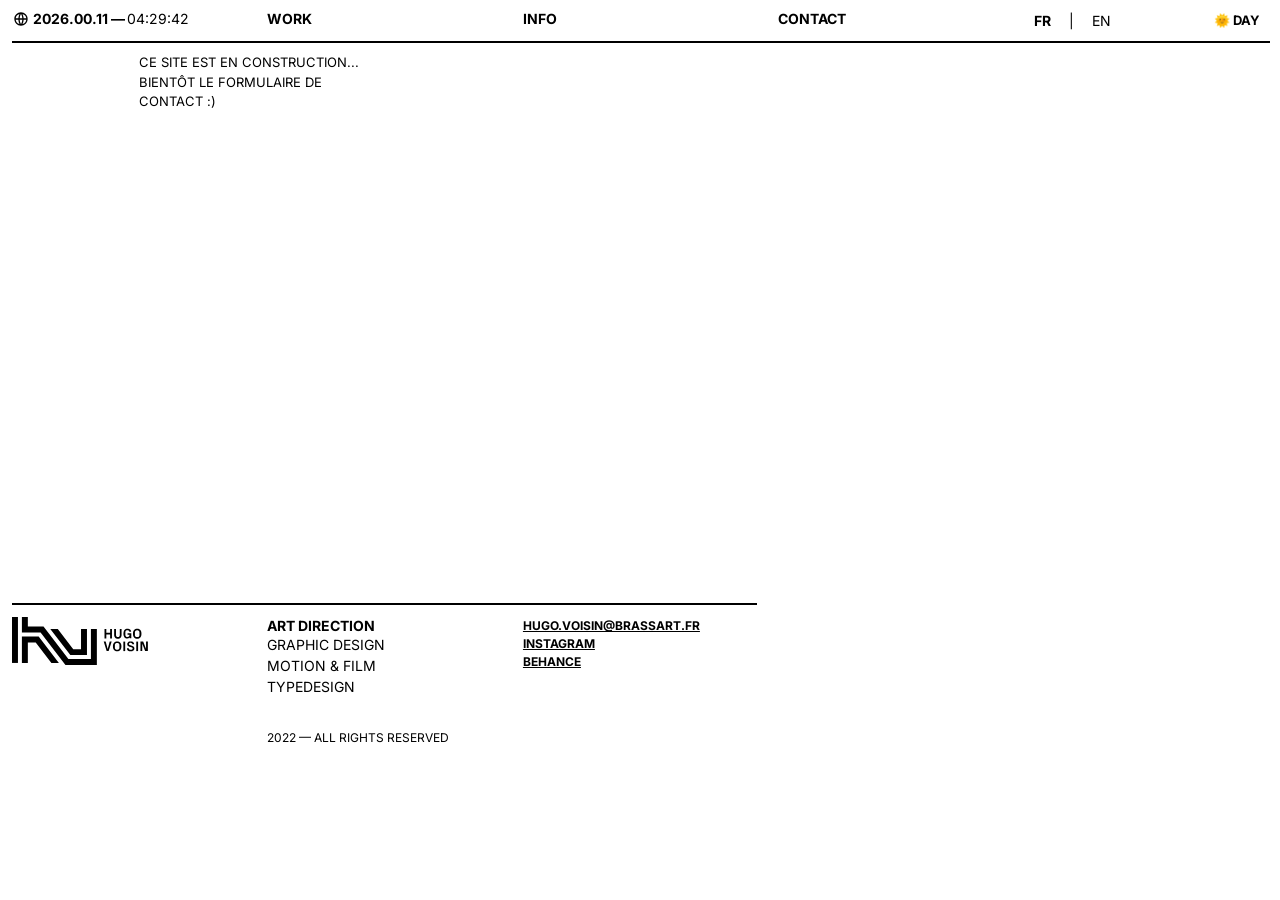
==== commit 9f7014f3: "grid" ====
--- a/contact.html
+++ b/contact.html
@@ -36,7 +36,7 @@
       <!-- Menu -->
       <div class="menu_container">
         
-          <div class="grid_info">
+          <div class="grid_4x10">
 
             <div id="contact_1">
               <p>Ce site est en construction...</p>
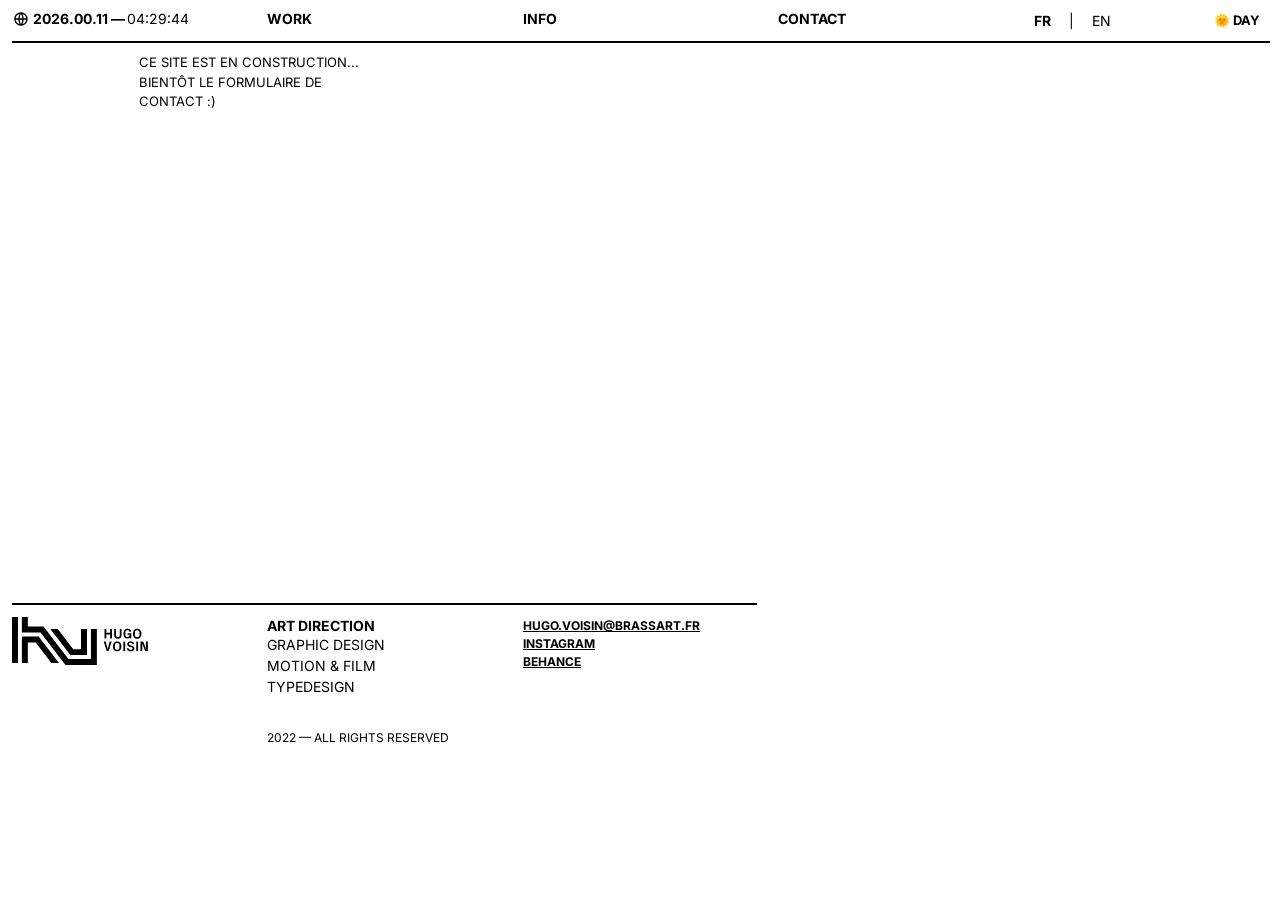
==== commit 246fec11: "push" ====
--- a/contact.html
+++ b/contact.html
@@ -4,7 +4,10 @@
     <meta charset="utf-8">
     <title>Hugo Voisin</title>
     <link rel="stylesheet" href="./style.css">
-    <link rel="icon" type="image/x-icon" href="/Users/Hugo/Documents/BRASSART/DG2 /W3 Banana design/favicon.ico"/>
+    <link rel="apple-touch-icon" sizes="180x180" href="/apple-touch-icon.png">
+    <link rel="icon" type="image/png" sizes="32x32" href="/favicon-32x32.png">
+    <link rel="icon" type="image/png" sizes="16x16" href="/favicon-16x16.png">
+    <link rel="manifest" href="/site.webmanifest">
 
     <script src="./js/sparkles.js"></script>
   </head>
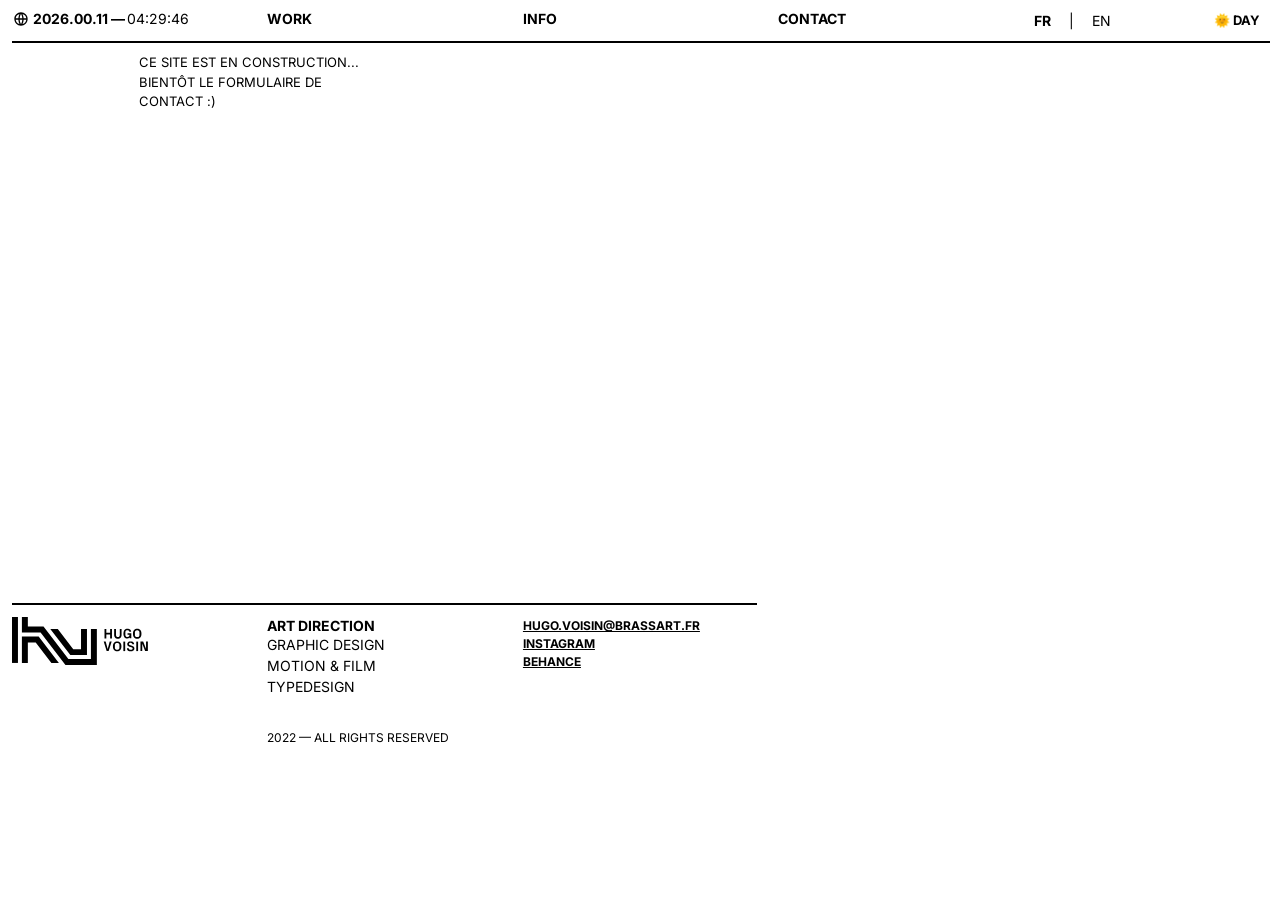
==== commit c745e196: "push" ====
--- a/contact.html
+++ b/contact.html
@@ -45,6 +45,18 @@
               <p>Ce site est en construction...</p>
               <p>Bientôt le formulaire de contact :)</p>
             </div>
+<!--
+            <div class="form-group">
+              <label for="">Nom</label>
+              <input type="text" name="" id="nom" class="form-control" placeholder="Votre nom">
+              <label for="">Prénom</label>
+              <input type="text" name="" id="prenom" class="form-control" placeholder="Votre prénom">
+              <label for="">Adresse mail</label>
+              <input type="text" name="" id="mail" class="form-control" placeholder="Votre adresse mail">
+              <label for="">Message</label>
+              <input type="text" name="" id="message" class="form-control" placeholder="Votre Message">
+              <button>Envoyer un message</button>
+            </div>-->
           </div>
       </div>
 
--- a/style.css
+++ b/style.css
@@ -171,6 +171,13 @@
   transition:width 1s ease;
 }
 
+.article_img{
+  background-color: var(--placeholder);
+  box-sizing: border-box;
+  transition: width 0.8s ease
+}
+
+
 /* GRID BACKGROUND */
 .el_1 .menu_img {
   background-image: url(./img/jaguar_cover.png);
@@ -182,7 +189,7 @@
 }
 
 .el_3 .menu_img {
-  background-image: url(./img/maya_cover.png);
+  background-image: url(./img/printfolio_cover.jpg);
 }
 
 .el_4 .menu_img {
@@ -203,8 +210,8 @@
 }
 
 .el_6 .menu_img {
-  background-image: url(./img/capessor_cover.png);
-  background-position: 90%;
+  background-image: url(./img/dinamo_cover.png);
+  background-position: 85%;
 }
 
 .el_7 .menu_img {
@@ -343,20 +350,6 @@
   margin-right: 2px;
 }
 
-.hero_img { 
-  grid-column: 1 / 8;
-  grid-row: 1/4;
-  background-color: var(--placeholder);
-  box-sizing: border-box;
-  background-size: 15vw;
-  background-position: right;
-  transition: width 0.8s ease;
-  background-image: url(./img/jaguar_cover.png);
-  background-repeat: no-repeat;
-  background-size: cover;
-  background-position: center;
-}
-
 .article_container {
   flex: auto;
   flex-direction: row;
@@ -369,13 +362,6 @@
   display: flex;
 }
 
-.grid_article{
-  display: grid;
-  grid-template-columns: repeat(10, 1fr);
-  gap: var(--column_gap);
-  grid-template-rows: repeat(21, 12vw);
-}
-
 .article_title {
   font-family: 'Times New Roman', Times, serif;
   font-style: italic;
@@ -386,92 +372,11 @@
   margin-right: 0.5vw;
 }
 
-.article_info{
+.article_info p{
   font-size: 0.9vw;
-  line-height: 0.9vw;
-  font-weight: normal;
-  text-transform: uppercase;
-}
-
-.article_intro{
-  grid-column: 8 / 11;
-  grid-row: 2 / 3;
-  margin-top: 4vw;
-}
-
-.article_text{
-  text-transform: uppercase;
-  font-size: 0.8vw;
-}
-
-.article_text_1{
-  grid-column: 4 / 6;
-  grid-row: 6 / 6;
-}
-
-.article_text_2{
-  grid-column: 6 / 8;
-  grid-row: 6 / 6;
-}
-
-.article_text_3{
-  grid-column: 9 / 11;
-  grid-row: 8 / 9;
-}
-
-.article_text_4{
-  grid-column: 5 / 8;
-  grid-row: 10 / 12;
-}
-
-.article_text_5{
-  grid-column: 3 / 6;
-  grid-row: 13 / 14;
-}
-
-.article_text_6{
-  grid-column: 3 / 6;
-  grid-row: 14 / 15;
-}
-
-.article_text_7{
-  grid-column: 7 / 10;
-  grid-row: 19 / 20;
-}
-
-.article_img{
-  background-color: var(--placeholder);
-  box-sizing: border-box;
-  transition: width 0.8s ease
-}
-
-.article_img_1{
-  grid-column: 4 / 9;
-  grid-row: 4 / 6;
-  background-image: url(./img/jaguar_logo.svg);
-  background-position: center center;
-  background-size: 130%;
-}
-
-.article_img_2{
-  grid-column: 1 / 6;
-  grid-row: 7 / 10;
-  background-image: url(./img/jaguar_decomposition.svg);
-  background-position: center ;
-  background-size: 120%;
-}
-
-.article_img_3{
-  grid-column: 7 / 9;
-  grid-row: 8 / 10;
-  background-image: url(./img/jaguar_construction.svg);
-  background-position: center ;
-  background-size: cover;
-}
-
-.article_img_4{
-  grid-column: 2 / 5;
-  grid-row: 10 / 13;
+  line-height: 1vw;
+  font-weight: normal;
+  text-transform: uppercase;
 }
 
 .article_img_4_rect{
@@ -491,41 +396,8 @@
   font-size: 0.7vw;
 }
 
-.article_img_5{
-  grid-column: 6 / 10;
-  grid-row: 13 / 14;
-  background-image: url(./img/jaguar_font_1.svg);
-  background-color: white;
-}
-.article_img_6{
-  grid-column: 6 / 10;
-  grid-row: 14 / 15;
-  background-image: url(./img/jaguar_font_2.svg);
-  background-color: white;
-}
-.article_img_8{
-  grid-column: 5 / 10;
-  grid-row: 15 / 19;
-  background-image: url(./img/jaguar_visuel.png);
-  background-position: 20%;
-  background-size: cover;
-}
-.article_img_7{
-  grid-column: 2 / 4;
-  grid-row: 17 / 19;
-  background-image: url(./img/jaguar_visuel_2.png);
-  background-position: center;
-  background-size: cover;
-}
-.article_img_9{
-  grid-column: 3 / 7;
-  grid-row: 19 / 21;
-  background-color: var(--background-color);
-}
-
 .info_project{
   grid-column: 1 / 7;
-  grid-row: 21;
   grid-gap: var(--column_gap);
 }
 
